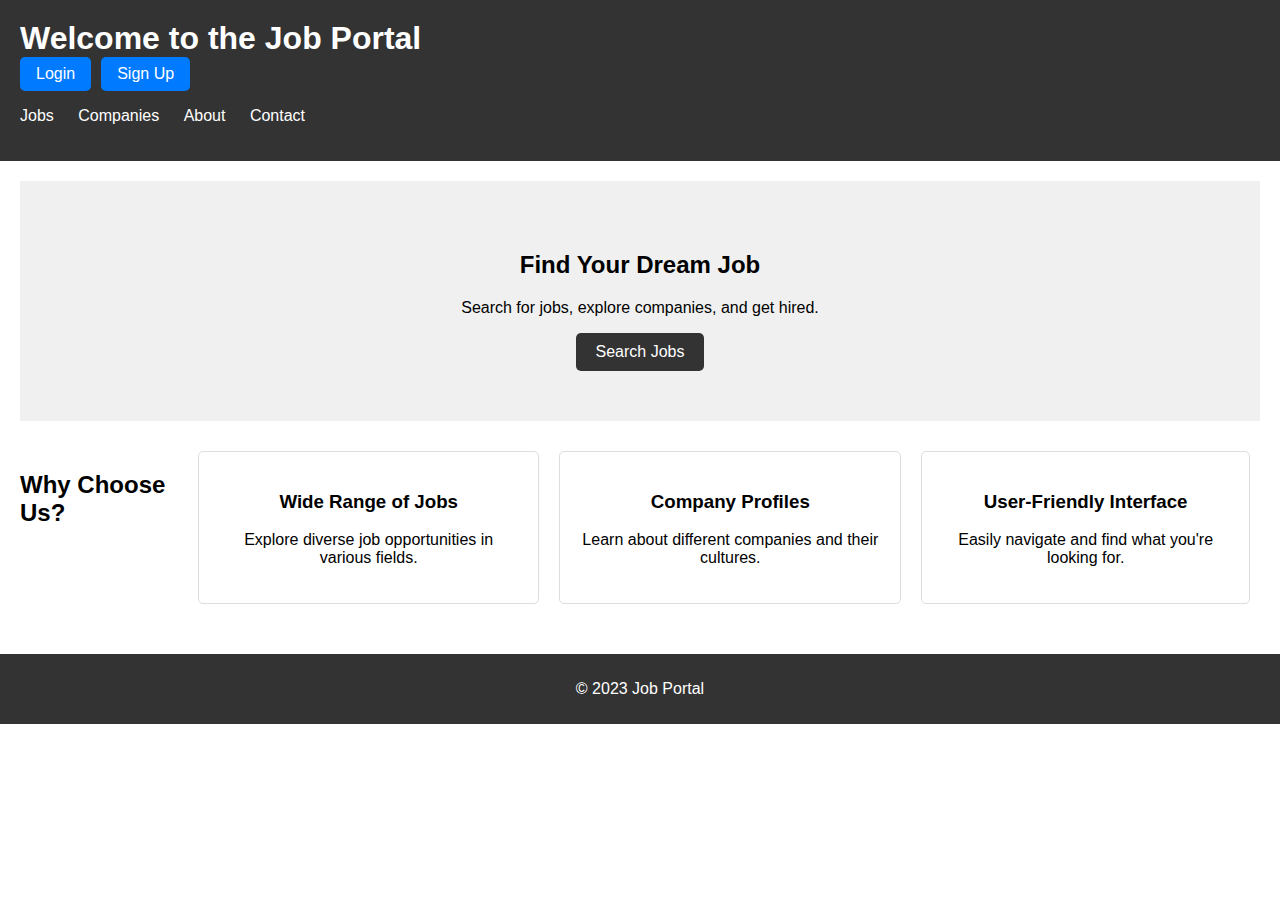
==== templates/index.html @ a8355ecc "hello" ====
<!DOCTYPE html>
<html lang="en">
<head>
    <meta charset="UTF-8">
    <meta name="viewport" content="width=device-width, initial-scale=1.0">
    <title>Job Portal</title>
    <link rel="stylesheet" href="../static/style_index.css">
</head>
<body>
    <header>
        <h1>Welcome to the Job Portal</h1>
        <div class="auth-buttons">
            <a href="/login" class="button">Login</a>
            <a href="/signup" class="button">Sign Up</a>
        </div>
        <nav>
            <ul>
                <li><a href="#jobs">Jobs</a></li>
                <li><a href="#companies">Companies</a></li>
                <li><a href="#about">About</a></li>
                <li><a href="#contact">Contact</a></li>
            </ul>
        </nav>
    </header>

    <main>
        <section class="hero">
            <h2>Find Your Dream Job</h2>
            <p>Search for jobs, explore companies, and get hired.</p>
            <a href="#search" class="cta-button">Search Jobs</a>
        </section>

        <section class="features">
            <h2>Why Choose Us?</h2>
            <div class="feature">
                <h3>Wide Range of Jobs</h3>
                <p>Explore diverse job opportunities in various fields.</p>
            </div>
            <div class="feature">
                <h3>Company Profiles</h3>
                <p>Learn about different companies and their cultures.</p>
            </div>
            <div class="feature">
                <h3>User-Friendly Interface</h3>
                <p>Easily navigate and find what you're looking for.</p>
            </div>
        </section>
    </main>

    <footer>
        <p>&copy; 2023 Job Portal</p>
    </footer>
</body>
</html>
---- static/style_index.css ----
/* Add your CSS styles here */

/* General styles */
body {
    font-family: Arial, sans-serif;
    margin: 0;
    padding: 0;
}

header {
    background-color: #333;
    color: #fff;
    padding: 20px;
}

header h1 {
    margin: 0;
}

nav ul {
    list-style: none;
    padding: 0;
}

nav ul li {
    display: inline;
    margin-right: 20px;
}

nav ul li a {
    color: #fff;
    text-decoration: none;
}

main {
    padding: 20px;
}

.hero {
    text-align: center;
    padding: 50px 0;
    background-color: #f0f0f0;
}

.cta-button {
    display: inline-block;
    padding: 10px 20px;
    background-color: #333;
    color: #fff;
    text-decoration: none;
    border-radius: 5px;
}

.features {
    display: flex;
    justify-content: space-around;
    padding: 30px 0;
    background-color: #fff;
}

.feature {
    text-align: center;
    max-width: 300px;
    padding: 20px;
    border: 1px solid #ddd;
    border-radius: 5px;
    margin: 0 10px;
}

footer {
    text-align: center;
    padding: 10px;
    background-color: #333;
    color: #fff;
}
/* Add your CSS styles here */

/* General styles */
/* ... (existing styles) */

header {
    background-color: #333;
    color: #fff;
    padding: 20px;
    position: relative;
}

.header-content {
    display: flex;
    justify-content: space-between;
    align-items: center;
}

.auth-buttons {
    display: flex;
}

.auth-buttons .button {
    padding: 8px 16px;
    margin-right: 10px;
    background-color: #007BFF;
    color: #fff;
    text-decoration: none;
    border: none;
    border-radius: 5px;
    cursor: pointer;
}

.auth-buttons .button:hover {
    background-color: #0056b3;
}
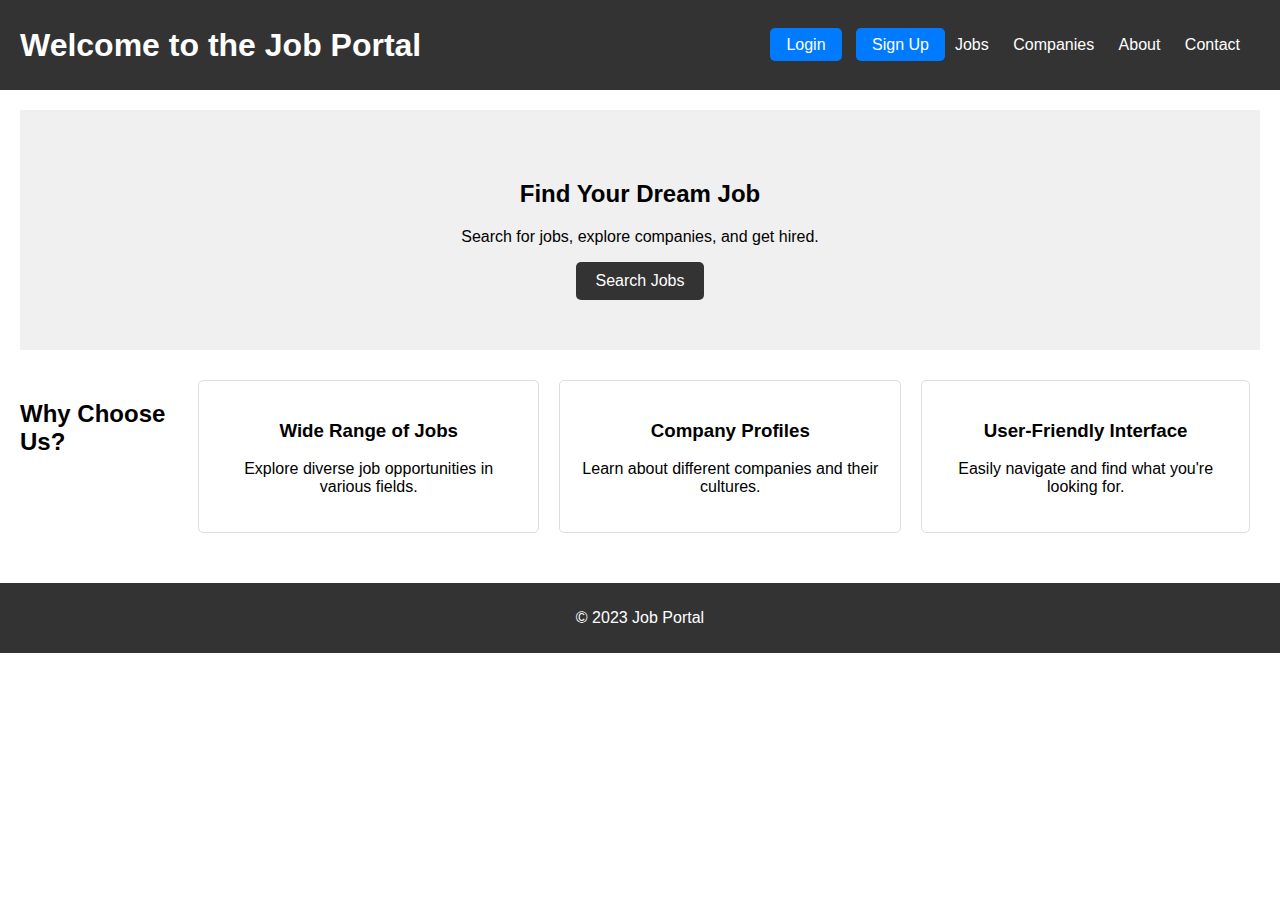
==== commit ba322aad: "ghf" ====
--- a/templates/index.html
+++ b/templates/index.html
@@ -9,8 +9,8 @@
 <body>
     <header>
         <h1>Welcome to the Job Portal</h1>
-        <div class="auth-buttons">
-            <a href="/login" class="button">Login</a>
+        <div class="login-signup">
+            <a href="/login_page" class="button">Login</a>
             <a href="/signup" class="button">Sign Up</a>
         </div>
         <nav>
@@ -29,6 +29,7 @@
             <p>Search for jobs, explore companies, and get hired.</p>
             <a href="#search" class="cta-button">Search Jobs</a>
         </section>
+        
 
         <section class="features">
             <h2>Why Choose Us?</h2>
--- a/static/style_index.css
+++ b/static/style_index.css
@@ -8,6 +8,9 @@
 }
 
 header {
+    display: flex;
+    justify-content: space-between;
+    align-items: center;
     background-color: #333;
     color: #fff;
     padding: 20px;
@@ -78,24 +81,37 @@
 /* General styles */
 /* ... (existing styles) */
 
-header {
-    background-color: #333;
-    color: #fff;
-    padding: 20px;
-    position: relative;
-}
+/* Existing styles... */
 
-.header-content {
+/* Add the new styles */
+
+
+.auth-buttons {
     display: flex;
-    justify-content: space-between;
     align-items: center;
 }
 
-.auth-buttons {
-    display: flex;
+.auth-buttons nav ul {
+    list-style: none;
+    padding: 0;
+    margin: 0;
 }
 
-.auth-buttons .button {
+.auth-buttons nav ul li {
+    display: inline;
+    margin-right: 20px;
+}
+
+.auth-buttons nav ul li a {
+    color: #fff;
+    text-decoration: none;
+}
+
+.login-signup {
+    margin-left: auto;
+}
+
+.button {
     padding: 8px 16px;
     margin-right: 10px;
     background-color: #007BFF;
@@ -106,6 +122,7 @@
     cursor: pointer;
 }
 
-.auth-buttons .button:hover {
+.button:hover {
     background-color: #0056b3;
 }
+
